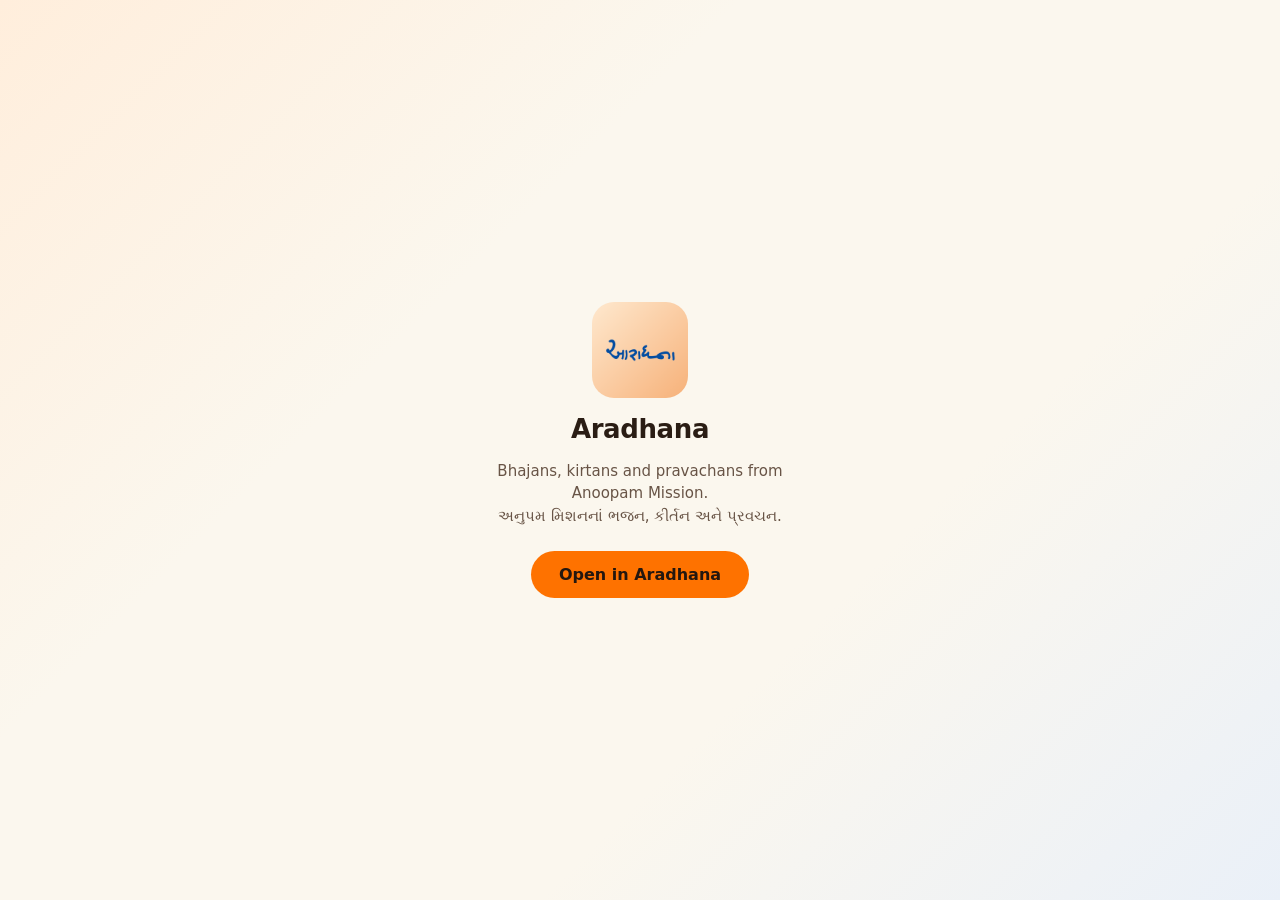
==== index.html @ 2af23c40 "Publish shared-link pages" ====
<!doctype html>
<html lang="en">
<head>
<meta charset="utf-8">
<meta name="viewport" content="width=device-width,initial-scale=1">
<title>Aradhana · Anoopam Mission</title>
<meta property="og:title" content="Aradhana · Anoopam Mission">
<meta property="og:description" content="Bhajans, kirtans and pravachans. Open this in the Aradhana app.">
<meta property="og:image" content="/icon.png">
<link rel="icon" href="/icon.png">
<style>
  body { margin: 0; min-height: 100vh; box-sizing: border-box; padding: 24px; display: flex; flex-direction: column;
    align-items: center; justify-content: center; gap: 16px; text-align: center; color: #2A1D14;
    font-family: Manrope, system-ui, -apple-system, "Noto Sans Gujarati", sans-serif;
    background: linear-gradient(135deg, #FFEEDC 0%, #FBF7EE 34%, #FBF7EE 66%, #EAF0F8 100%); }
  img { width: 96px; height: 96px; border-radius: 22px; }
  h1 { margin: 0; font-size: 26px; letter-spacing: -0.015em; }
  p { margin: 0; max-width: 320px; color: #685446; font-size: 15px; line-height: 1.5; }
  .open { margin-top: 8px; padding: 14px 28px; border-radius: 24px; background: #FE7200; color: #24170F;
    font-size: 16px; font-weight: 700; text-decoration: none; }
  @media (prefers-color-scheme: dark) {
    body { color: #F7EFE4; background: linear-gradient(135deg, #4A2616 0%, #2A170F 38%, #140D0A 72%, #100B08 100%); }
    p { color: #C9B9A8; }
    .open { background: #FF8A1F; }
  }
</style>
</head>
<body>
<img src="/icon.png" alt="">
<h1>Aradhana</h1>
<p>Bhajans, kirtans and pravachans from Anoopam Mission.<br>અનુપમ મિશનનાં ભજન, કીર્તન અને પ્રવચન.</p>
<a class="open" id="open" href="aradhana://">Open in Aradhana</a>
<p id="missing" hidden>Aradhana isn’t on this phone yet.</p>
<script>
  // Every shared path is the app's own (aradhana://bhajan/…); Android's intent link comes back here if the app is missing.
  const path = location.pathname.slice(1) + location.search;
  const back = encodeURIComponent(location.href.split('#')[0] + '#missing');
  document.getElementById('open').href = /Android/i.test(navigator.userAgent)
    ? `intent://${path}#Intent;scheme=aradhana;package=org.anoopam.aradhana;S.browser_fallback_url=${back};end`
    : `aradhana://${path}`;
  document.getElementById('missing').hidden = location.hash !== '#missing';
</script>
</body>
</html>
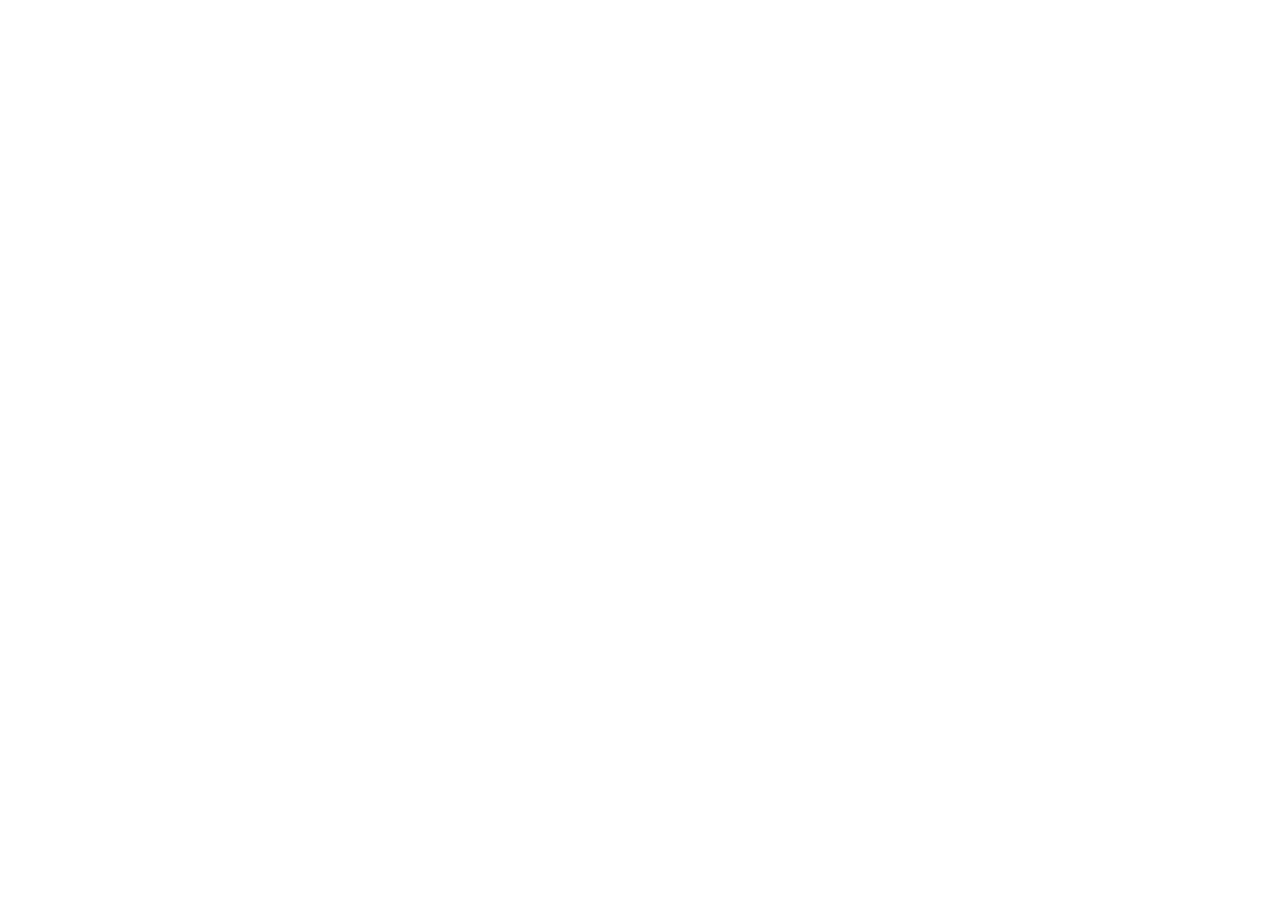
==== commit f9d1babd: "Publish shared-link pages" ====
--- a/index.html
+++ b/index.html
@@ -8,32 +8,25 @@
 <meta property="og:description" content="Bhajans, kirtans and pravachans. Open this in the Aradhana app.">
 <meta property="og:image" content="/icon.png">
 <link rel="icon" href="/icon.png">
-<style>
-  body { margin: 0; min-height: 100vh; box-sizing: border-box; padding: 24px; display: flex; flex-direction: column;
-    align-items: center; justify-content: center; gap: 16px; text-align: center; color: #2A1D14;
-    font-family: Manrope, system-ui, -apple-system, "Noto Sans Gujarati", sans-serif;
-    background: linear-gradient(135deg, #FFEEDC 0%, #FBF7EE 34%, #FBF7EE 66%, #EAF0F8 100%); }
-  img { width: 96px; height: 96px; border-radius: 22px; }
-  h1 { margin: 0; font-size: 26px; letter-spacing: -0.015em; }
-  p { margin: 0; max-width: 320px; color: #685446; font-size: 15px; line-height: 1.5; }
-  .open { margin-top: 8px; padding: 14px 28px; border-radius: 24px; background: #FE7200; color: #24170F;
-    font-size: 16px; font-weight: 700; text-decoration: none; }
-  @media (prefers-color-scheme: dark) {
-    body { color: #F7EFE4; background: linear-gradient(135deg, #4A2616 0%, #2A170F 38%, #140D0A 72%, #100B08 100%); }
-    p { color: #C9B9A8; }
-    .open { background: #FF8A1F; }
-  }
-</style>
+<link rel="stylesheet" href="/style.css">
 </head>
 <body>
 <img src="/icon.png" alt="">
 <h1>Aradhana</h1>
 <p>Bhajans, kirtans and pravachans from Anoopam Mission.<br>અનુપમ મિશનનાં ભજન, કીર્તન અને પ્રવચન.</p>
 <a class="open" id="open" href="aradhana://">Open in Aradhana</a>
-<p id="missing" hidden>Aradhana isn’t on this phone yet.</p>
+<p id="missing" hidden>Aradhana isn’t on this phone yet. <a href="/android/">Get it for Android</a></p>
+<p><a id="web" href="https://aradhana-web.vatsa-edge.workers.dev/">Or open it on the web</a></p>
 <script>
   // Every shared path is the app's own (aradhana://bhajan/…); Android's intent link comes back here if the app is missing.
   const path = location.pathname.slice(1) + location.search;
+  // A mistyped download link (Slack can swallow a trailing * or .) still reaches the download.
+  if (/^android\b/.test(path)) location.replace('/android/');
+  // The web app (webapp/) has the same paths: a laptop goes straight there. iPadOS calls itself a Mac, with touch.
+  const web = 'https://aradhana-web.vatsa-edge.workers.dev/' + path;
+  const phone = /Android|iPhone|iPad|iPod/i.test(navigator.userAgent) || navigator.maxTouchPoints > 1;
+  if (!phone) location.replace(web);
+  document.getElementById('web').href = web;
   const back = encodeURIComponent(location.href.split('#')[0] + '#missing');
   document.getElementById('open').href = /Android/i.test(navigator.userAgent)
     ? `intent://${path}#Intent;scheme=aradhana;package=org.anoopam.aradhana;S.browser_fallback_url=${back};end`
--- a/style.css
+++ b/style.css
@@ -0,0 +1,16 @@
+body { margin: 0; min-height: 100vh; box-sizing: border-box; padding: 24px; display: flex; flex-direction: column;
+  align-items: center; justify-content: center; gap: 16px; text-align: center; color: #2A1D14;
+  font-family: Manrope, system-ui, -apple-system, "Noto Sans Gujarati", sans-serif;
+  background: linear-gradient(135deg, #FFEEDC 0%, #FBF7EE 34%, #FBF7EE 66%, #EAF0F8 100%); }
+img { width: 96px; height: 96px; border-radius: 22px; }
+h1 { margin: 0; font-size: 26px; letter-spacing: -0.015em; }
+p { margin: 0; max-width: 320px; color: #685446; font-size: 15px; line-height: 1.5; }
+p a { color: #B04A00; font-weight: 700; }
+.open { margin-top: 8px; padding: 14px 28px; border-radius: 24px; background: #FE7200; color: #24170F;
+  font-size: 16px; font-weight: 700; text-decoration: none; }
+@media (prefers-color-scheme: dark) {
+  body { color: #F7EFE4; background: linear-gradient(135deg, #4A2616 0%, #2A170F 38%, #140D0A 72%, #100B08 100%); }
+  p { color: #C9B9A8; }
+  .open { background: #FF8A1F; }
+  p a { color: #FF8A1F; }
+}
